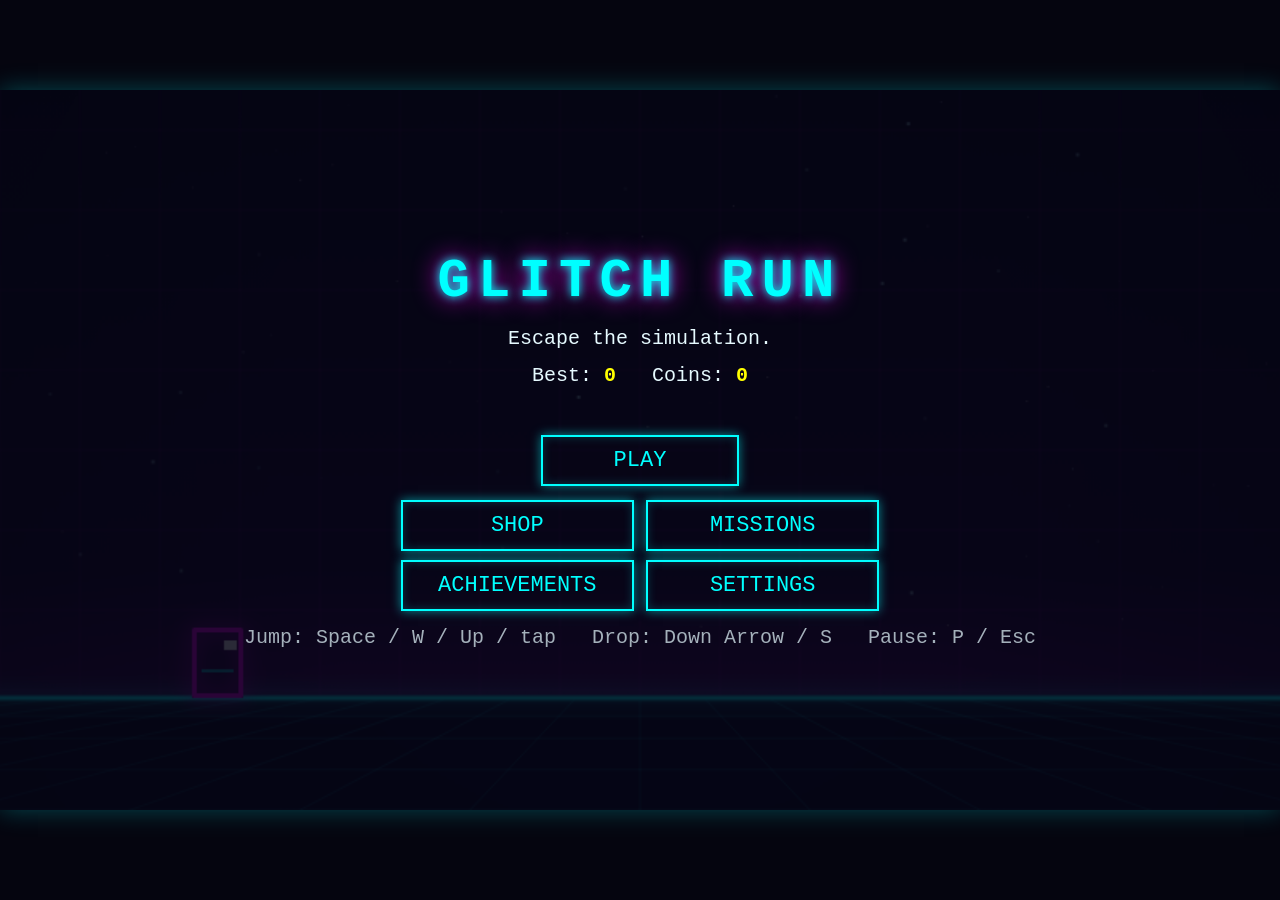
==== index.html @ 9dbbe6e8 "Initial GLITCH RUN release" ====
<!DOCTYPE html>
<html lang="en">
<head>
<meta charset="utf-8">
<meta name="viewport" content="width=device-width, initial-scale=1, user-scalable=no">
<title>GLITCH RUN</title>
<link rel="stylesheet" href="css/style.css">
</head>
<body>
<div id="wrap">
  <canvas id="game" width="800" height="450"></canvas>
  <button id="pauseBtn" class="hidden" data-action="pause">II</button>
  <button id="dropBtn" class="hidden" data-action="drop" aria-label="Fast Drop">v</button>

  <section id="menu" class="screen">
    <h1>GLITCH RUN</h1>
    <p>Escape the simulation.</p>
    <p>Best: <b id="menuBest">0</b> &nbsp; Coins: <b id="menuCoins">0</b></p>
    <div id="menuNotes" class="notes" aria-live="polite"></div>
    <button data-action="start">PLAY</button>
    <div class="grid">
      <button data-action="shop">SHOP</button>
      <button data-action="missions">MISSIONS</button>
      <button data-action="achievements">ACHIEVEMENTS</button>
      <button data-action="settings">SETTINGS</button>
    </div>
    <small>Jump: Space / W / Up / tap &nbsp; Drop: Down Arrow / S &nbsp; Pause: P / Esc</small>
  </section>

  <section id="pause" class="screen hidden">
    <h2>PAUSED</h2>
    <button data-action="resume">RESUME</button>
    <button data-action="start">RESTART</button>
    <button data-action="menu">MENU</button>
  </section>

  <section id="settings" class="screen hidden" aria-label="Settings">
    <h2>SETTINGS</h2>
    <div class="settings-grid">
      <button class="toggle" data-setting="sfx"></button>
      <button class="toggle" data-audio="sfxVol"></button>
      <button class="toggle" data-audio="music"></button>
      <button class="toggle" data-audio="musicVol"></button>
      <button class="toggle" data-setting="shake"></button>
      <button class="toggle" data-setting="reduceMotion"></button>
    </div>
    <small>Independent audio controls and visual comfort settings.</small>
    <button data-action="menu">BACK TO MENU</button>
  </section>

  <section id="shop" class="screen page hidden" aria-label="Shop">
    <header><h2>SHOP</h2><div class="coins">COINS: <b id="shopCoins">0</b></div></header>
    <div class="shopbody">
      <div class="previewbox">
        <canvas id="shopPreview" width="240" height="130" role="img" aria-label="Preview of the selected skin and trail"></canvas>
        <div id="previewName" class="pname"></div>
        <small>Cosmetic only - no gameplay advantage.</small>
      </div>
      <div class="list" id="shopList" role="list" tabindex="0" aria-label="Shop items"></div>
    </div>
    <div id="shopMsg" class="msg" role="status" aria-live="polite"></div>
    <button data-action="menu">BACK TO MENU</button>
    <div id="shopConfirm" class="modal hidden" role="dialog" aria-modal="true" aria-labelledby="confirmText">
      <p id="confirmText"></p>
      <div class="row"><button id="confirmOk" data-shop="confirm">CONFIRM</button><button data-shop="cancel">CANCEL</button></div>
    </div>
  </section>

  <section id="achievements" class="screen page hidden" aria-label="Achievements">
    <header><h2>ACHIEVEMENTS</h2><div class="coins" id="achSummary"></div></header>
    <div class="list" id="achList" role="list" tabindex="0" aria-label="Achievements"></div>
    <button data-action="menu">BACK TO MENU</button>
  </section>

  <section id="missions" class="screen page hidden" aria-label="Daily missions">
    <header><h2>DAILY MISSIONS</h2><div class="coins">COINS: <b id="missCoins">0</b></div></header>
    <p id="missDay" class="msg"></p>
    <div class="list" id="missList" role="list" tabindex="0" aria-label="Daily missions"></div>
    <small>Missions are generated from your local date on this device and refresh at local midnight.</small>
    <button data-action="menu">BACK TO MENU</button>
  </section>

  <section id="over" class="screen hidden">
    <h2>SYSTEM FAILURE</h2>
    <p>Score: <b id="overScore">0</b> <span id="newBest" class="hidden">NEW BEST!</span></p>
    <p>Best: <b id="overBest">0</b> &nbsp; Fragments: <b id="overFrags">0</b></p>
    <div id="overNotes" class="notes" aria-live="polite"></div>
    <button data-action="start">RETRY</button>
    <button data-action="menu">MENU</button>
  </section>
</div>
<script src="js/config.js"></script>
<script src="js/storage.js"></script>
<script src="js/audio.js"></script>
<script src="js/input.js"></script>
<script src="js/player.js"></script>
<script src="js/world.js"></script>
<script src="js/fx.js"></script>
<script src="js/powerups.js"></script>
<script src="js/events.js"></script>
<script src="js/cosmetics.js"></script>
<script src="js/progress.js"></script>
<script src="js/game.js"></script>
<script src="js/screens.js"></script>
<script src="js/main.js"></script>
</body>
</html>
---- css/style.css ----
*{box-sizing:border-box;margin:0}
html,body{touch-action:manipulation;-webkit-touch-callout:none;height:100%;background:#05050f;color:#e6faff;font-family:"Courier New",monospace;overflow:hidden}
body{display:flex;align-items:center;justify-content:center}
#wrap{position:relative;width:min(100vw,calc(100vh*16/9));width:min(100vw,calc(100dvh*16/9));aspect-ratio:16/9;user-select:none;-webkit-user-select:none}
canvas{width:100%;height:100%;display:block;touch-action:none;background:#0a0a1a;box-shadow:0 0 24px #0ff4}
.screen{position:absolute;inset:0;display:flex;flex-direction:column;align-items:center;justify-content:center;gap:1.6vmin;background:rgba(5,5,20,.85);text-align:center}
.hidden{display:none!important}
h1,h2{color:#0ff;letter-spacing:.15em;text-shadow:0 0 10px #0ff,0 0 26px #f0f}
h1{font-size:clamp(22px,6vmin,56px)}
h2{font-size:clamp(20px,5vmin,44px)}
p,small{font-size:clamp(11px,2.6vmin,20px)}
small{opacity:.7}
b{color:#ff0}
#newBest{color:#f0f;margin-left:.5em}
button{font:inherit;font-size:clamp(12px,3vmin,22px);color:#0ff;background:transparent;border:2px solid #0ff;padding:.5em 1.6em;cursor:pointer;box-shadow:0 0 10px #0ff8,inset 0 0 10px #0ff3;min-width:9em}
button:hover,button:active{background:#0ff3}
#pauseBtn{position:absolute;top:6px;right:6px;min-width:0;padding:.2em .8em}
#dropBtn{position:absolute;bottom:12px;right:12px;min-width:0;padding:.2em .8em;font-weight:bold;z-index:2}
/* Session 2: screen fades + settings toggles */
@keyframes scrFade{from{opacity:0}to{opacity:1}}
.screen{animation:scrFade .22s ease-out}
#over{animation:scrFade .4s ease-out .3s backwards}
body.rm .screen{animation:none!important}
.toggle{min-width:17em}
.toggle[aria-pressed=false]{color:#99a;border-color:#668;box-shadow:none;opacity:.75}
.settings-grid{display:grid;grid-template-columns:1fr 1fr;gap:1.2vmin 1.6vmin;width:min(92%,680px)}
.settings-grid .toggle{min-width:0;width:100%;padding:.45em .8em;font-size:clamp(10px,2.2vmin,16px)}
@media (max-width:520px){
  .settings-grid{grid-template-columns:1fr;gap:1vmin}
  .settings-grid .toggle{font-size:clamp(10px,2.8vmin,14px);padding:.35em .6em}
}
#settings small{max-width:80%}

/* Session 4: menu grid, shop / achievements / missions pages */
#menu .grid{display:grid;grid-template-columns:1fr 1fr;gap:1vmin 1.4vmin}
#menu .grid button{min-width:7.5em}
.notes{min-height:1.2em;font-size:clamp(10px,2.3vmin,16px);color:#f6f;text-align:center}
.notes div{margin:.2em 0}
.page{justify-content:flex-start;gap:1vmin;padding:2vmin 3vmin;overflow:hidden}
.page header{display:flex;justify-content:space-between;align-items:center;width:min(94%,760px)}
#shop header{width:min(96%,920px)}
.page h2{font-size:clamp(16px,4vmin,32px)}
.coins{font-size:clamp(12px,2.8vmin,20px)}
.page button{min-width:0;padding:.3em .9em;font-size:clamp(11px,2.4vmin,16px)}
.page .list{flex:1;min-height:0;overflow-y:auto;width:min(94%,760px);touch-action:pan-y;-webkit-overflow-scrolling:touch;text-align:left;border:1px solid #0ff3;padding:.6vmin 1vmin;background:rgba(0,0,0,.25)}
.shopbody{display:flex;gap:2vmin;flex:1;min-height:0;width:min(96%,920px)}
.shopbody .list{width:auto;flex:1;overflow-x:hidden}
.previewbox{display:flex;flex-direction:column;align-items:center;justify-content:flex-start;gap:.6vmin;flex:none;width:min(30vw,240px)}
.previewbox canvas{width:100%;max-width:240px;height:auto;aspect-ratio:240/130;background:#0a0a1a;border:1px solid #0ff5;box-shadow:0 0 12px rgba(0,255,255,.2)}
.previewbox small{max-width:220px;text-align:center;line-height:1.3;display:block}
.pname{font-size:clamp(10px,2.2vmin,15px);color:#ff0;text-align:center}
.sec{margin:.8vmin 0 .2vmin;color:#f6f;font-size:clamp(11px,2.4vmin,16px);letter-spacing:.12em}
.item{display:flex;align-items:center;gap:1.2vmin;padding:.7vmin .6vmin;border-bottom:1px solid #fff1;font-size:clamp(10px,2.3vmin,16px)}
.item .nm{flex:1;min-width:0}
.item .nm small{display:block;opacity:.75}
.item .st{min-width:8.5em;text-align:right;opacity:.9}
.item.eq{background:rgba(0,255,255,.09)}
#shopList .item{display:grid;grid-template-columns:auto 1fr minmax(5.6em,auto) minmax(5.6em,auto);grid-template-rows:auto auto;align-items:center;column-gap:1.4vmin;row-gap:.2vmin;padding:.8vmin 1vmin}
#shopList .item .sw{grid-column:1;grid-row:1/span 2;align-self:center}
#shopList .item .nm{grid-column:2;grid-row:1;min-width:0;font-weight:bold;color:#fff;line-height:1.25;white-space:normal;overflow-wrap:break-word}
#shopList .item .st{grid-column:2;grid-row:2;min-width:0;text-align:left;font-size:.85em;opacity:.85;line-height:1.25}
#shopList .item button[data-shop=preview]{grid-column:3;grid-row:1/span 2;align-self:center;min-width:5.6em;padding:.35em .5em;white-space:nowrap}
#shopList .item button[data-shop=buy],#shopList .item button[data-shop=equip]{grid-column:4;grid-row:1/span 2;align-self:center;min-width:5.6em;padding:.35em .5em;white-space:nowrap}
#shopList .item button.pv-active{color:#ff0;border-color:#ff0;box-shadow:0 0 12px #ff0a,inset 0 0 8px rgba(255,255,0,.3);background:rgba(255,255,0,.15)}
#shopList .item button.pv-active:hover{background:rgba(255,255,0,.25)}
.sw{display:inline-block;width:2.4vmin;height:2.4vmin;min-width:13px;min-height:13px;border:2px solid;flex:none}
.bar{height:6px;background:rgba(255,255,255,.15);margin-top:4px}
.bar i{display:block;height:100%;background:#0ff}
.msg{min-height:1.3em;font-size:clamp(10px,2.4vmin,16px);color:#ff0;text-align:center}
.modal{position:absolute;inset:0;background:rgba(0,0,10,.9);display:flex;flex-direction:column;align-items:center;justify-content:center;gap:2vmin;z-index:5}
.modal .row{display:flex;gap:2vmin}
.item button:focus-visible,.page button:focus-visible,.modal button:focus-visible,#menu button:focus-visible{outline:3px solid #ff0;outline-offset:2px}
@media (max-aspect-ratio:1.15/1){
  .shopbody{flex-direction:column;align-items:center}
  .previewbox{width:100%;max-width:240px}
  #shopList{width:100%;max-width:480px}
}
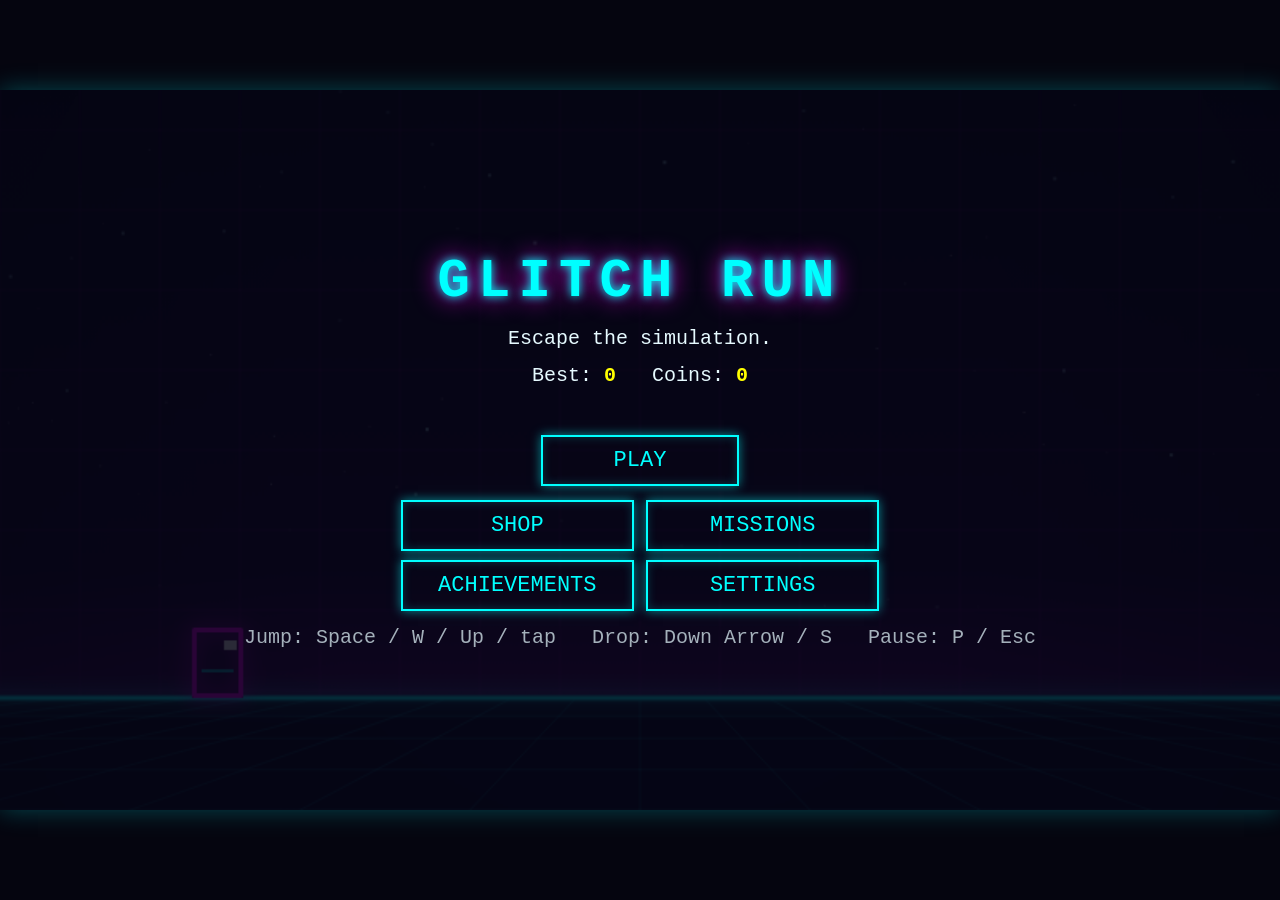
==== commit b8789a84: "Improve SEO and add sitemap" ====
--- a/index.html
+++ b/index.html
@@ -3,7 +3,26 @@
 <head>
 <meta charset="utf-8">
 <meta name="viewport" content="width=device-width, initial-scale=1, user-scalable=no">
-<title>GLITCH RUN</title>
+<title>GLITCH RUN — Neon Cyberpunk Endless Runner</title>
+<meta name="description" content="GLITCH RUN is a free neon cyberpunk endless runner. Dodge obstacles, collect data fragments, survive glitch events, and unlock achievements. Play instantly in your browser — no download required.">
+<link rel="canonical" href="https://glitch-run.pages.dev/">
+
+<!-- Open Graph -->
+<meta property="og:type" content="website">
+<meta property="og:url" content="https://glitch-run.pages.dev/">
+<meta property="og:title" content="GLITCH RUN — Neon Cyberpunk Endless Runner">
+<meta property="og:description" content="Free browser endless runner with synthwave music, power-ups, glitch events, cosmetic shop, achievements, and daily missions. No download. Pure HTML5 Canvas.">
+<meta property="og:site_name" content="GLITCH RUN">
+
+<!-- Twitter/X Card -->
+<meta name="twitter:card" content="summary">
+<meta name="twitter:title" content="GLITCH RUN — Neon Cyberpunk Endless Runner">
+<meta name="twitter:description" content="Free browser endless runner with synthwave music, power-ups, glitch events, cosmetic shop, achievements, and daily missions. No download. Pure HTML5 Canvas.">
+
+<!-- Indexing -->
+<meta name="robots" content="index, follow">
+
+<style>.sr-only{position:absolute;width:1px;height:1px;padding:0;margin:-1px;overflow:hidden;clip:rect(0,0,0,0);white-space:nowrap;border:0}</style>
 <link rel="stylesheet" href="css/style.css">
 </head>
 <body>
@@ -103,5 +122,42 @@
 <script src="js/game.js"></script>
 <script src="js/screens.js"></script>
 <script src="js/main.js"></script>
+
+<!-- SEO: descriptive text for search crawlers -->
+<section class="sr-only" aria-label="About GLITCH RUN">
+  <h1>GLITCH RUN — Neon Cyberpunk Endless Runner</h1>
+  <p>GLITCH RUN is a free browser-based endless runner game with a neon cyberpunk aesthetic. Built entirely with HTML5 Canvas and vanilla JavaScript — no downloads, no plugins, no server required.</p>
+  <h2>Gameplay</h2>
+  <p>Run endlessly through a procedurally generated world. Dodge triangle-spike obstacles, collect glowing data fragments to earn coins, and survive as long as possible. Your distance score and fragment count determine your rank.</p>
+  <h2>Power-Ups</h2>
+  <ul>
+    <li><strong>Shield</strong> — absorbs one collision</li>
+    <li><strong>Slow-Mo</strong> — slows the world for easier navigation</li>
+    <li><strong>Data Magnet</strong> — attracts nearby data fragments automatically</li>
+  </ul>
+  <h2>Glitch Events</h2>
+  <ul>
+    <li><strong>Data Storm</strong> — surge of extra fragments to collect</li>
+    <li><strong>Speed Surge</strong> — obstacles accelerate temporarily</li>
+    <li><strong>Gravity Error</strong> — heavier gravity affects your jump</li>
+    <li><strong>Corrupt Display</strong> — visual glitch distortion effect</li>
+  </ul>
+  <h2>Controls</h2>
+  <ul>
+    <li>Jump: Space, W, or Up Arrow (tap the screen on mobile)</li>
+    <li>Fast-Drop: Down Arrow or S while airborne (swipe down or tap the drop button on mobile)</li>
+    <li>Pause: P or Escape</li>
+  </ul>
+  <h2>Features</h2>
+  <ul>
+    <li>Cosmetic shop with skins and trails, purchasable with in-game coins</li>
+    <li>11 achievements with persistent progress</li>
+    <li>3 rotating daily missions with coin rewards</li>
+    <li>Synthesized synthwave background music (no external audio files)</li>
+    <li>Full settings: Sound Effects, Background Music, Screen Shake, Reduced Motion</li>
+    <li>Mobile-friendly with touch controls</li>
+    <li>All progress saved automatically in your browser</li>
+  </ul>
+</section>
 </body>
 </html>
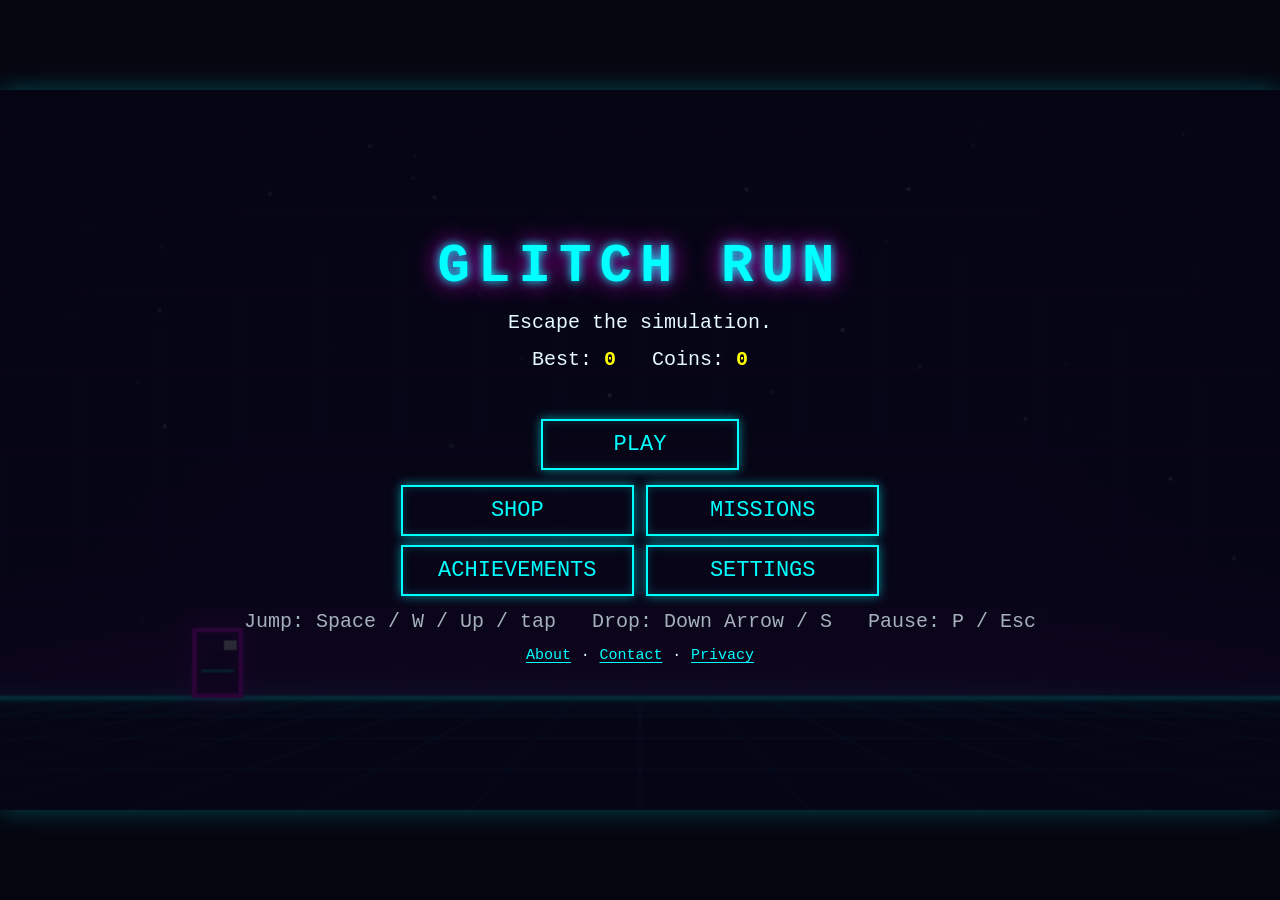
==== commit 9da6113f: "Add website pages and improve styling" ====
--- a/index.html
+++ b/index.html
@@ -44,6 +44,11 @@
       <button data-action="settings">SETTINGS</button>
     </div>
     <small>Jump: Space / W / Up / tap &nbsp; Drop: Down Arrow / S &nbsp; Pause: P / Esc</small>
+    <nav class="site-links" aria-label="Site information">
+      <a href="about.html">About</a><span aria-hidden="true">·</span>
+      <a href="contact.html">Contact</a><span aria-hidden="true">·</span>
+      <a href="privacy.html">Privacy</a>
+    </nav>
   </section>
 
   <section id="pause" class="screen hidden">
--- a/css/style.css
+++ b/css/style.css
@@ -75,3 +75,29 @@
   .previewbox{width:100%;max-width:240px}
   #shopList{width:100%;max-width:480px}
 }
+
+/* Public information pages and the menu's site navigation. */
+.site-links{display:flex;align-items:center;justify-content:center;gap:.65em;font-size:clamp(10px,2.2vmin,15px)}
+.site-links a,.legal-nav a{color:#0ff;text-underline-offset:.2em}
+.site-links a:hover,.legal-nav a:hover{color:#ff0}
+.site-links a:focus-visible,.legal-nav a:focus-visible{outline:2px solid #ff0;outline-offset:3px}
+body.info-page{height:auto;min-height:100%;overflow:auto;display:block;background:#05050f}
+html.info-document{height:auto;min-height:100%;overflow-x:hidden;overflow-y:auto}
+.info-shell{width:min(100% - 2rem,900px);margin:0 auto;padding:clamp(1.25rem,5vw,3rem) 0}
+.info-header,.info-content,.info-footer{border:1px solid #0ff5;background:rgba(5,5,20,.88);box-shadow:0 0 18px #0ff2;padding:clamp(1rem,4vw,2rem)}
+.info-header{border-bottom:0}
+.info-content{line-height:1.7;overflow-wrap:anywhere}
+.info-footer{border-top:0}
+.info-page h1,.info-page h2,.info-page h3{color:#0ff;text-shadow:0 0 9px #0ff8;letter-spacing:.08em;line-height:1.3}
+.info-page h1{font-size:clamp(1.7rem,6vw,2.7rem)}
+.info-page h2{font-size:clamp(1.2rem,4vw,1.65rem);margin:1.6em 0 .45em}
+.info-page h3{font-size:1.05rem;margin:1.15em 0 .25em}
+.info-page p,.info-page li{font-size:clamp(.95rem,2.5vw,1.05rem)}
+.info-page p+p{margin-top:.8em}
+.info-page ul{padding-left:1.4em;margin:.45em 0}
+.info-page a{color:#7ff;text-underline-offset:.2em}
+.info-page a:hover{color:#ff0}
+.legal-nav{display:flex;flex-wrap:wrap;gap:.5rem 1.2rem;margin-top:1rem}
+.info-footer p{font-size:.9rem;opacity:.85}
+.info-page :focus-visible{outline:2px solid #ff0;outline-offset:3px}
+@media(max-width:520px){.info-shell{width:min(100% - 1rem,900px);padding:1rem 0}.info-header,.info-content,.info-footer{padding:1rem}}
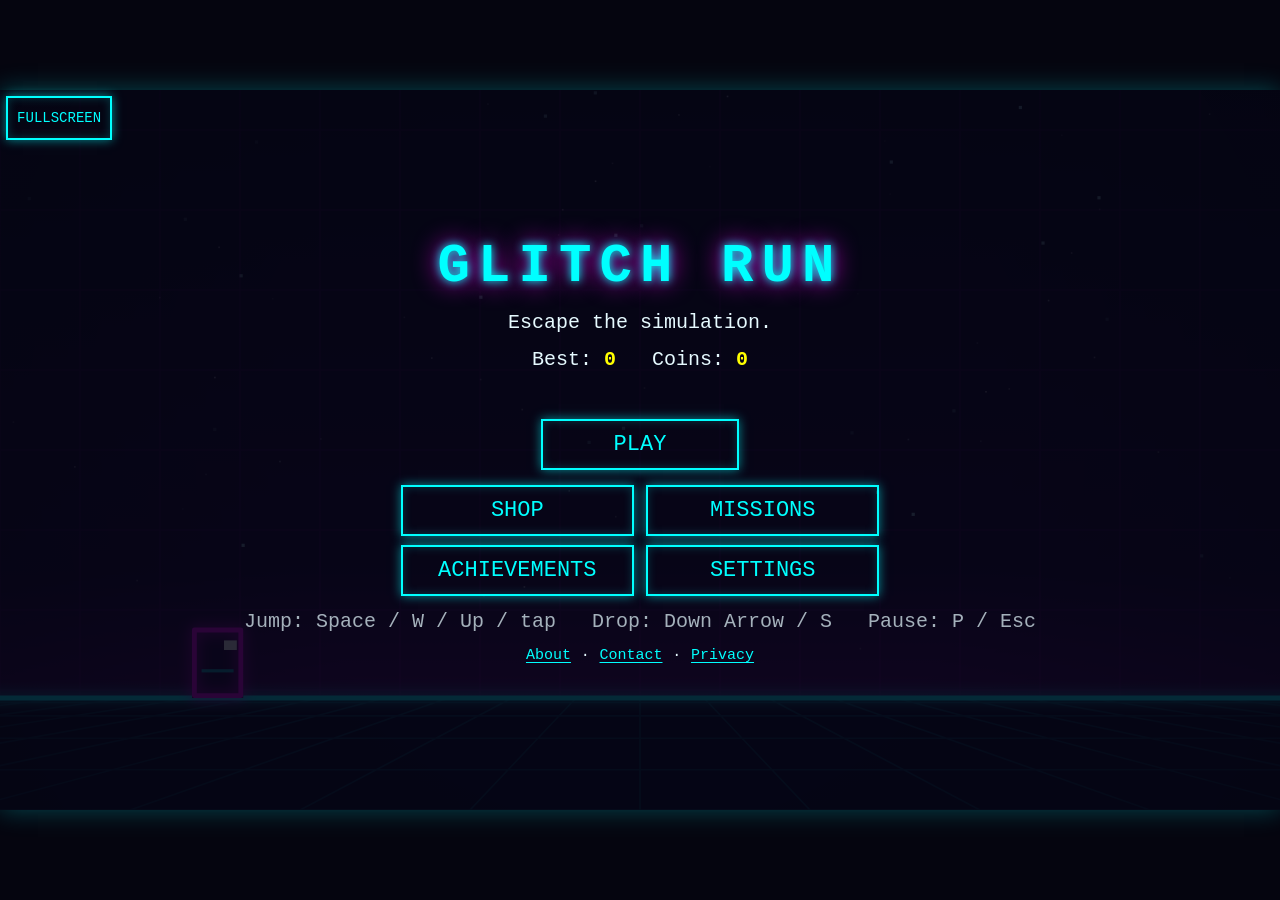
==== commit b6b5b867: "Modifed mobile window" ====
--- a/index.html
+++ b/index.html
@@ -2,7 +2,7 @@
 <html lang="en">
 <head>
 <meta charset="utf-8">
-<meta name="viewport" content="width=device-width, initial-scale=1, user-scalable=no">
+<meta name="viewport" content="width=device-width, initial-scale=1, user-scalable=no, viewport-fit=cover">
 <title>GLITCH RUN — Neon Cyberpunk Endless Runner</title>
 <meta name="description" content="GLITCH RUN is a free neon cyberpunk endless runner. Dodge obstacles, collect data fragments, survive glitch events, and unlock achievements. Play instantly in your browser — no download required.">
 <link rel="canonical" href="https://glitch-run.pages.dev/">
@@ -28,6 +28,7 @@
 <body>
 <div id="wrap">
   <canvas id="game" width="800" height="450"></canvas>
+  <button id="fullscreenBtn" class="hidden" data-action="fullscreen" aria-label="Enter fullscreen" title="Enter fullscreen">FULLSCREEN</button>
   <button id="pauseBtn" class="hidden" data-action="pause">II</button>
   <button id="dropBtn" class="hidden" data-action="drop" aria-label="Fast Drop">v</button>
 
--- a/css/style.css
+++ b/css/style.css
@@ -1,8 +1,11 @@
 *{box-sizing:border-box;margin:0}
 html,body{touch-action:manipulation;-webkit-touch-callout:none;height:100%;background:#05050f;color:#e6faff;font-family:"Courier New",monospace;overflow:hidden}
+body:not(.info-page){height:100vh;height:100dvh;min-height:100svh;padding:env(safe-area-inset-top) env(safe-area-inset-right) env(safe-area-inset-bottom) env(safe-area-inset-left)}
 body{display:flex;align-items:center;justify-content:center}
-#wrap{position:relative;width:min(100vw,calc(100vh*16/9));width:min(100vw,calc(100dvh*16/9));aspect-ratio:16/9;user-select:none;-webkit-user-select:none}
+#wrap{position:relative;width:min(100vw,calc(100vh*16/9));width:min(100vw,calc(100dvh*16/9));width:min(calc(100vw - env(safe-area-inset-left) - env(safe-area-inset-right)),calc((100dvh - env(safe-area-inset-top) - env(safe-area-inset-bottom))*16/9));aspect-ratio:16/9;user-select:none;-webkit-user-select:none}
 canvas{width:100%;height:100%;display:block;touch-action:none;background:#0a0a1a;box-shadow:0 0 24px #0ff4}
+#wrap:fullscreen{background:#05050f;margin:auto}
+#wrap:-webkit-full-screen{background:#05050f;margin:auto}
 .screen{position:absolute;inset:0;display:flex;flex-direction:column;align-items:center;justify-content:center;gap:1.6vmin;background:rgba(5,5,20,.85);text-align:center}
 .hidden{display:none!important}
 h1,h2{color:#0ff;letter-spacing:.15em;text-shadow:0 0 10px #0ff,0 0 26px #f0f}
@@ -16,6 +19,9 @@
 button:hover,button:active{background:#0ff3}
 #pauseBtn{position:absolute;top:6px;right:6px;min-width:0;padding:.2em .8em}
 #dropBtn{position:absolute;bottom:12px;right:12px;min-width:0;padding:.2em .8em;font-weight:bold;z-index:2}
+#fullscreenBtn{position:absolute;top:max(6px,env(safe-area-inset-top));left:max(6px,env(safe-area-inset-left));z-index:3;min-width:0;min-height:44px;padding:.3em .65em;font-size:clamp(10px,2vmin,14px)}
+#pauseBtn{top:max(6px,env(safe-area-inset-top));right:max(6px,env(safe-area-inset-right));z-index:3;min-width:44px;min-height:44px}
+#dropBtn{bottom:max(12px,env(safe-area-inset-bottom));right:max(12px,env(safe-area-inset-right));min-width:3.2em;min-height:3.2em;touch-action:manipulation}
 /* Session 2: screen fades + settings toggles */
 @keyframes scrFade{from{opacity:0}to{opacity:1}}
 .screen{animation:scrFade .22s ease-out}
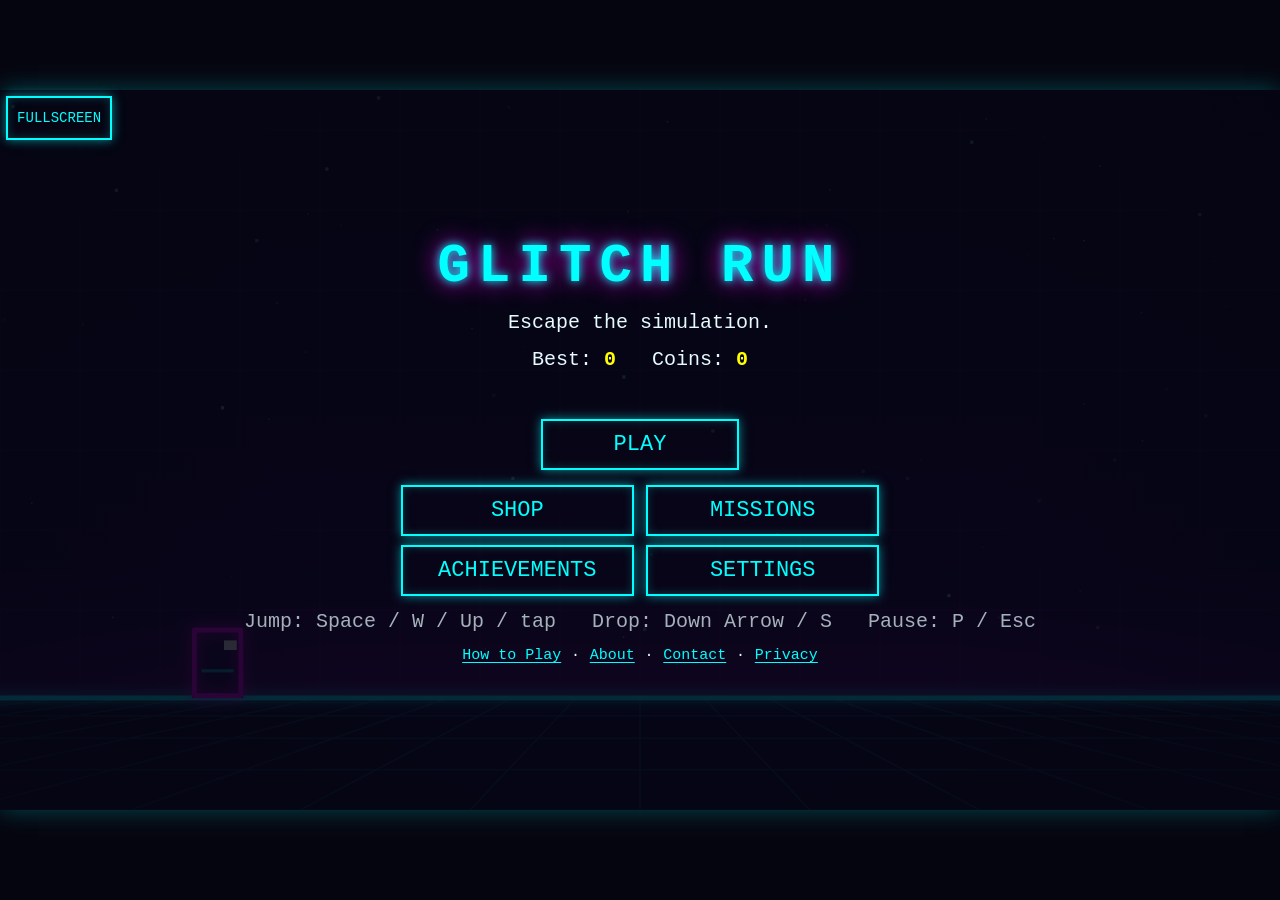
==== commit 7375e796: "Add player guide and improve site content" ====
--- a/index.html
+++ b/index.html
@@ -46,6 +46,7 @@
     </div>
     <small>Jump: Space / W / Up / tap &nbsp; Drop: Down Arrow / S &nbsp; Pause: P / Esc</small>
     <nav class="site-links" aria-label="Site information">
+      <a href="how-to-play.html">How to Play</a><span aria-hidden="true">·</span>
       <a href="about.html">About</a><span aria-hidden="true">·</span>
       <a href="contact.html">Contact</a><span aria-hidden="true">·</span>
       <a href="privacy.html">Privacy</a>
--- a/css/style.css
+++ b/css/style.css
@@ -106,4 +106,21 @@
 .legal-nav{display:flex;flex-wrap:wrap;gap:.5rem 1.2rem;margin-top:1rem}
 .info-footer p{font-size:.9rem;opacity:.85}
 .info-page :focus-visible{outline:2px solid #ff0;outline-offset:3px}
+.guide-kicker{color:#f6f;letter-spacing:.18em;text-transform:uppercase;font-size:.85rem!important;margin-bottom:.45rem}
+.guide-toc{display:flex;flex-wrap:wrap;gap:.5rem 1rem;padding:.8rem 1rem;border:1px solid #0ff4;background:rgba(0,255,255,.04)}
+.guide-toc a{font-size:.9rem}
+.control-list{display:grid;gap:.55rem;margin:.7rem 0}
+.control-list>div{display:grid;grid-template-columns:minmax(7rem, .28fr) 1fr;gap:.7rem;padding:.7rem;border-left:2px solid #f0f8;background:rgba(255,255,255,.035)}
+.control-list dt{color:#0ff;font-weight:bold}.control-list dd{min-width:0}
+.info-page kbd{display:inline-block;padding:.08em .38em;border:1px solid #0ff7;border-radius:3px;color:#ff0;background:#080819;font:inherit;white-space:nowrap}
+.info-page code{color:#ff0;white-space:nowrap}
+.feature-list,.strategy-list{padding-left:1.4em;margin:.6em 0}
+.feature-list li,.strategy-list li{margin:.45em 0;padding-left:.2em}
+.info-page details{margin:.55rem 0;border:1px solid #0ff4;background:rgba(0,0,0,.2)}
+.info-page summary{padding:.7rem 1rem;color:#0ff;font-weight:bold;cursor:pointer}
+.info-page details p{padding:0 1rem 1rem}
+.guide-cta{margin:1.5rem 0 .3rem!important;text-align:center}
+.guide-play{display:inline-block;padding:.65rem 1.1rem;border:1px solid #0ff;box-shadow:0 0 12px #0ff5;text-decoration:none;font-weight:bold;letter-spacing:.1em}
+.guide-play:hover{background:#0ff2;color:#ff0!important}
 @media(max-width:520px){.info-shell{width:min(100% - 1rem,900px);padding:1rem 0}.info-header,.info-content,.info-footer{padding:1rem}}
+@media(max-width:520px){.control-list>div{grid-template-columns:1fr;gap:.2rem}.guide-toc{gap:.55rem .8rem}.guide-toc a{font-size:.84rem}}
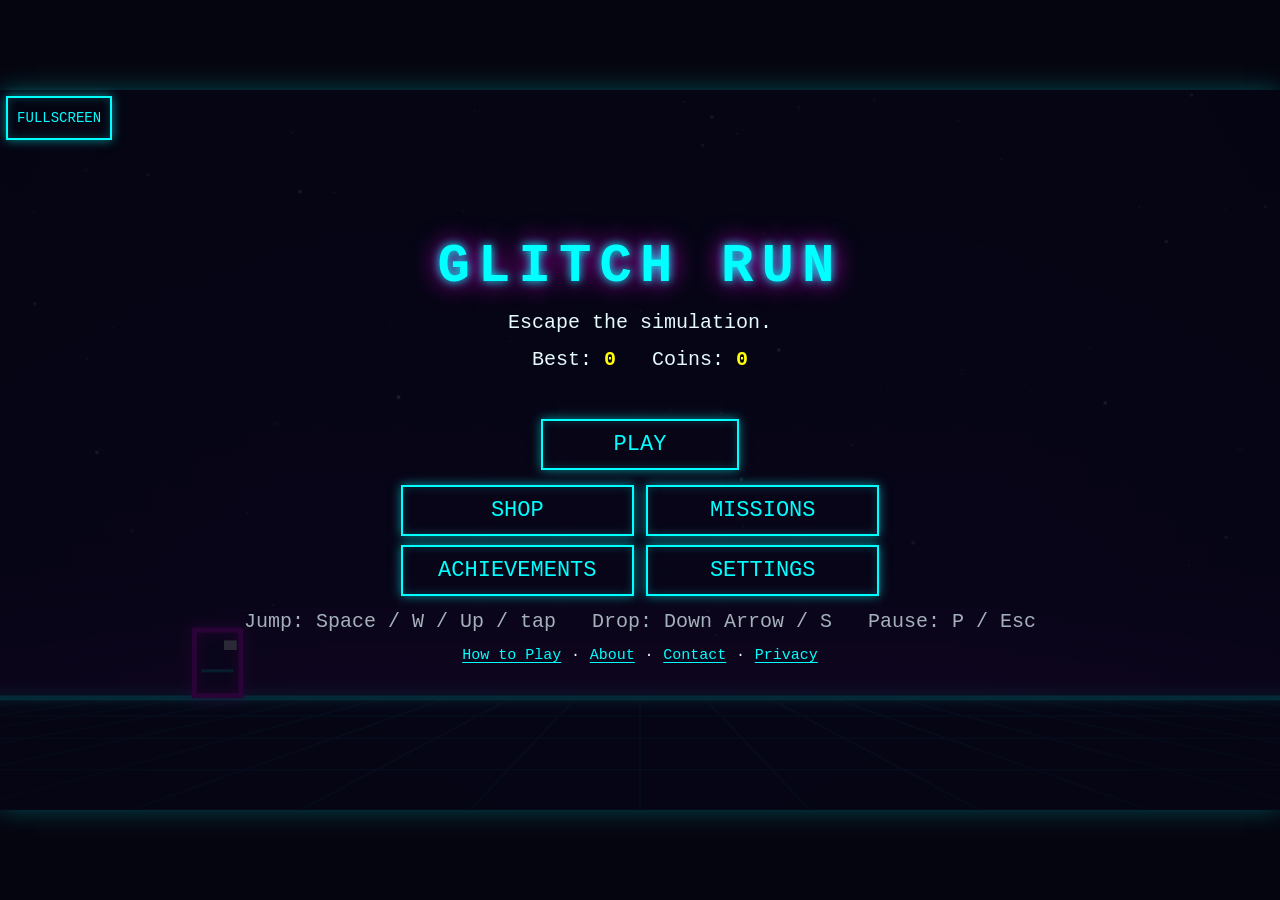
==== commit fa7fbdf0: "Add AdSense code to all pages" ====
--- a/index.html
+++ b/index.html
@@ -24,6 +24,8 @@
 
 <style>.sr-only{position:absolute;width:1px;height:1px;padding:0;margin:-1px;overflow:hidden;clip:rect(0,0,0,0);white-space:nowrap;border:0}</style>
 <link rel="stylesheet" href="css/style.css">
+<script async src="https://pagead2.googlesyndication.com/pagead/js/adsbygoogle.js?client=ca-pub-3929477732181690"
+     crossorigin="anonymous"></script>
 </head>
 <body>
 <div id="wrap">
